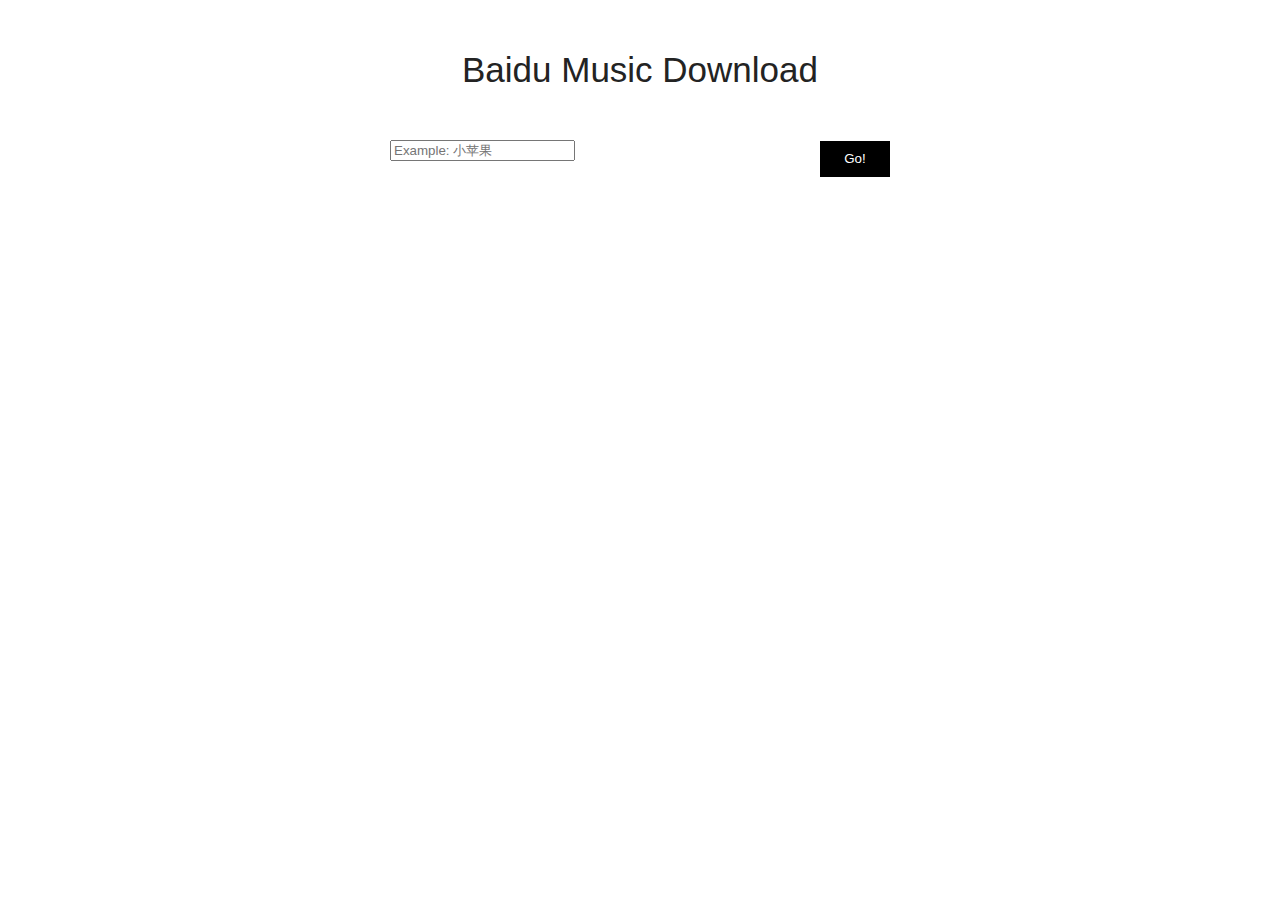
==== baidu-Music/index.html @ bf8417f7 "搜索建议" ====
<!DOCTYPE html>
<html xmlns="http://www.w3.org/1999/xhtml" xml:lang="en">
<head>
	<title>Baidu Music Download</title>
	<meta http-equiv="Content-Type" content="text/html;charset=UTF-8" />
	<link rel="stylesheet" type="text/css" media="all" href="style.css" />
	<script type="text/javascript" src="http://libs.baidu.com/jquery/1.9.0/jquery.min.js"></script>
	<script type="text/javascript"><!--
	!window.jQuery && document.write('<script type="text/javascript" src="http://lib.sinaapp.com/js/jquery/1.8.3/jquery.min.js"></sc'+'ript>');
	--></script>
</head>
<body>
	<div class="logo">Baidu Music Download</div>
	<div id="main">
		<div class="form">
			<input type="text" id="song" placeholder="Example: 小苹果">
			<div id="auto_div"></div>
			<button id="submit" type="button">Go!</button>
		</div>
		<div id="result">
			<div id="songInfo"></div>
			<div id="url64" class="down clearfix"><span>地址 ①：</span></div>
			<div id="url128" class="down clearfix"><span>地址 ②：</span></div>
			<div id="url192" class="down clearfix"><span>地址 ③：</span></div>
			<div id="url320" class="down clearfix"><span>地址 ④：</span></div>
			<div id="flac" class="down clearfix"><span>地址 ⑤：</span></div>
		</div>
	</div>
<script type="text/javascript">
var loadUrl=function($songId,$type,$rate,$divID){
var timestamp = (new Date()).valueOf();
if($type=="flac"){
	var url="http://music.baidu.com/data/music/fmlink?songIds="+$songId+"&type="+$type+"&callback=jsonplink"+timestamp;
	var $xrate = '';
}else{
	var url="http://music.baidu.com/data/music/fmlink?songIds="+$songId+"&type="+$type+"&rate="+$rate+"&callback=jsonplink"+timestamp;
	var $xrate = '['+$rate+'kbps]';
}
$.ajax({
	type: "get",
	async: true,
	url: url,
	dataType: "jsonp",
	jsonp: "callback",
	jsonpCallback: "jsonplink" + timestamp,
	timeout: 5000,
	success: function(json) {
		var data = json.data.songList[0];
		if(data.showLink != "") {
			if($rate == data.rate | $rate == '') {
				$($divID).append($('<span class="autoAdd">' + data.format + '</span>').css('width', '60'));
				$($divID).append($('<span class="autoAdd">' + data.rate + 'kbps</span>').css('width', '80'));
				$($divID).append($('<span class="autoAdd">' + (data.size / 1024 / 1024).toFixed(2) + 'M</span>').css('width', '80'));
				if(data.showLink.match(/(.*)pan.baidu.com(.*)/i)){
					$($divID).append($('<span class="autoAdd"><a href="' + data.showLink + '" rel="noreferrer" target="_blank">' + data.format + '下载</a></span>').css('width', '100'));
				}else{
					$($divID).append($('<span class="autoAdd"><a href="xxooATHL.php?url=' + data.showLink + '" rel="noreferrer" target="_blank">' + data.format + '下载</a></span>').css('width', '100'));
				}
				$($divID).append($('<span class="autoAdd"><a href="http://music.baidu.com' + data.lrcLink + '" rel="noreferrer" target="_top">歌词下载</a></span>').css('width', '100'));
				if($('#songInfo').text() == '') {
					$('#songInfo').append($('<span id="name" class="autoAdd">' + data.songName + '</span><span id="art" class="autoAdd"> - ' + data.artistName + '</span>'));
				}
			} else {
				$($divID).append($('<span class="autoAdd">暂时没有获取到'+$type+$xrate+'资源，您可以尝试再次提交。</span>').css('width', '400'))
			}
		} else {
			$($divID).append($('<span class="autoAdd">暂时没有获取到'+$type+$xrate+'资源，您可以尝试再次提交。</span>').css('width', '400'))
		}
	},
	error: function() {
		loadUrl($songId,$type,$rate,$divID);
	}
});
}
var doi=function(i,BDID){
	switch(i){
	case 1:
		loadUrl(BDID,'mp3','64','#url64');
		break;
	case 2:
		loadUrl(BDID,'mp3','128','#url128');
		break;
	case 3:
		loadUrl(BDID,'mp3','192','#url192');
		break;
	case 4:
		loadUrl(BDID,'mp3','320','#url320');
		break;
	case 5:
		loadUrl(BDID,'flac','','#flac');
		break;
	default:
		alert('未知错误');
	}
	if(i<5){
		i++;
		var x=function(){
			doi(i,BDID);
		}
		setTimeout(x,200);	//周期性执行函数x
	}
}
var list = function(key){

}
$(document).ready(function() {
	old_value = $("#song").val();
	test_list = [];
	$("#song").focus(function () {
        if ($("#song").val() == "") {
            AutoComplete("auto_div", "song", test_list);
        }
    });

    $("#song").keyup(function () {

        AutoComplete("auto_div", "song", test_list);
    });

	$('#submit').click(function(){
		$song=$('#song').val();
		if($song.match(/http:\/\/music.baidu.com\/song\/(\d*)/gi) && $song.replace('http://music.baidu.com/song/','').match(/(\d*)/gi)){
			var BDID=$song.replace('http://music.baidu.com/song/','').match(/(\d*)/gi)[0];
			$('#result').show();
			$('.autoAdd').remove();
			doi(1,BDID);
		}else{
			if($song.length<1){
				alert('别开玩笑了，你提交的是空数据呀！');
			}else{
				alert('别开玩笑了，介个不是百度音乐的歌曲连接呀！');
			}
		}
	})
	$('#song').click(function(){
		$(this).select();
	})
});
</script>
</body>
</html>
---- baidu-Music/style.css ----
body {
	font:14px "Microsoft yahei",Arial;
	color:#232323;
	height:100%;
}
a{
	color:#fff;
	background:#393C4B;
	padding:2px 5px;
	border-radius:3px;
	text-decoration:none;
}
a:hover{
	background:#202226;
}
.clearfix:after {
	clear:both;
	content:".";
	display:block;
	height:0;
	line-height:0;
	font-size:0;
	visibility:hidden
}
.clearfix {
	zoom:1
}
.logo{
	margin: 50px auto;
	width: 500px;
	text-align: center;
	font-size: 2.5em;
}
#main{
	margin:20px auto;
	width: 500px;
}
#songInfo{
	margin: 10px 0;
	text-align: center;
	font-size: 14px;
	font-weight: bold;
	height: 20px;
}
.down{
	padding: 5px 5px 10px;
	border: 1px solid #000;
	border-bottom:none;
	text-align: center;
}
#flac{
	border-bottom: 1px solid #000;
}
#result{
	display: none;
}
.form{
	position:relative;
}
#fullUrl{
	border: 1px solid #AAA;
	width:413px;
	height:20px;
	line-height: 20px;
	padding: 5px 75px 10px 10px;
}
#submit{
	position: absolute;
	top:1px;
	right: 0;
	background: #000;
	color: #FFF;
	border: none;
	width:70px;
	height:36px;
	line-height: 20px;
	cursor:pointer;
}
.down span{
	display: inline-block;
	text-align: center;
}
.hide{
	display: none;
}
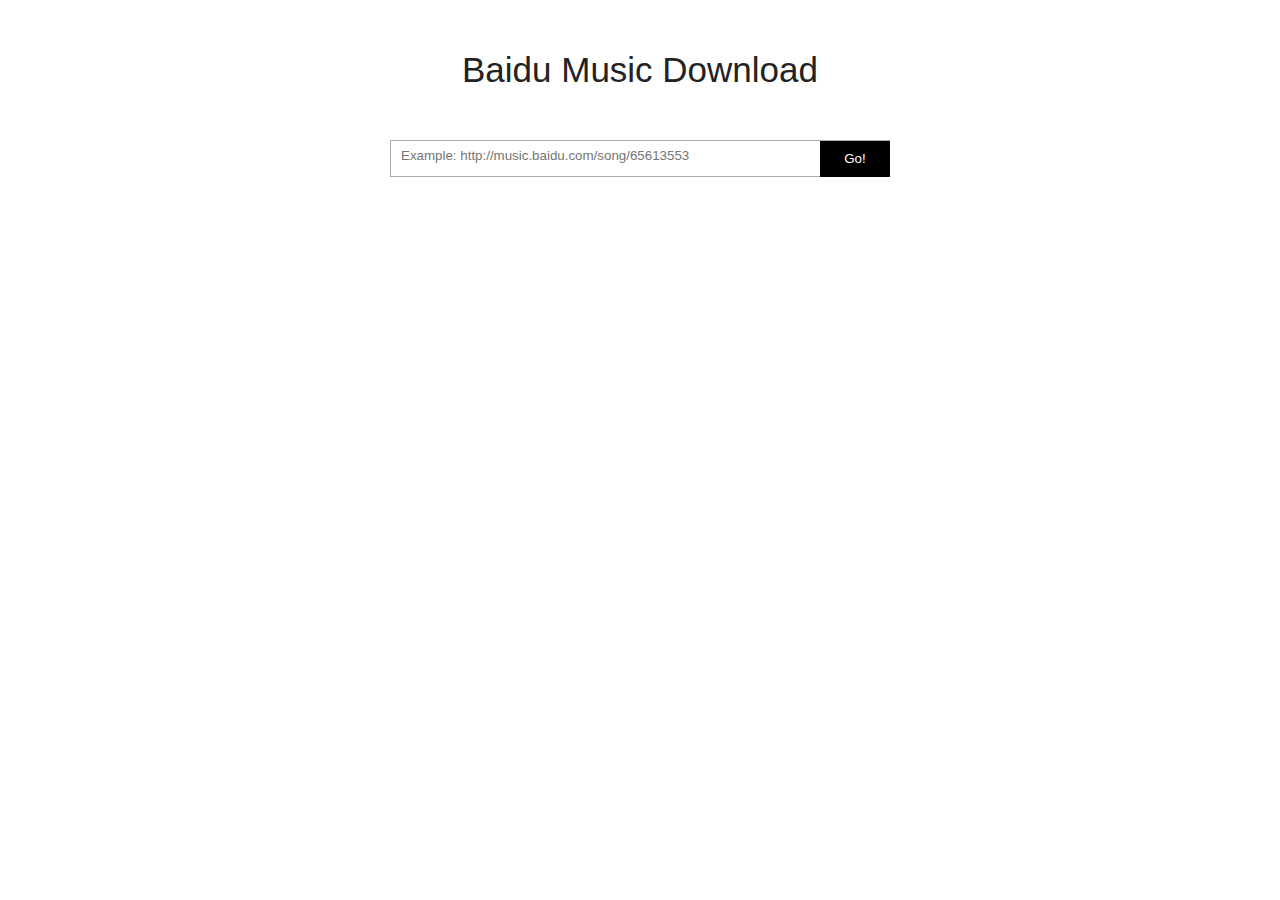
==== commit 462a2251: "音乐" ====
--- a/baidu-Music/index.html
+++ b/baidu-Music/index.html
@@ -13,7 +13,7 @@
 	<div class="logo">Baidu Music Download</div>
 	<div id="main">
 		<div class="form">
-			<input type="text" id="song" placeholder="Example: 小苹果">
+			<input type="text" id="song" placeholder="Example: http://music.baidu.com/song/65613553">
 			<div id="auto_div"></div>
 			<button id="submit" type="button">Go!</button>
 		</div>
@@ -36,6 +36,7 @@
 	var url="http://music.baidu.com/data/music/fmlink?songIds="+$songId+"&type="+$type+"&rate="+$rate+"&callback=jsonplink"+timestamp;
 	var $xrate = '['+$rate+'kbps]';
 }
+//$("#song").val(url)
 $.ajax({
 	type: "get",
 	async: true,
@@ -100,8 +101,45 @@
 		setTimeout(x,200);	//周期性执行函数x
 	}
 }
+//搜索建议列表
 var list = function(key){
-
+	list = new Array();	//歌曲+作者列表
+	//typeof()判断对象是否存在
+	if(typeof(key)!="undefined"&&key != ''){
+		$.ajax({
+			type:"get",
+			async: true,		
+			url:"http://tingapi.ting.baidu.com/v1/restserver/ting?method=baidu.ting.search.suggestion&format=json&from=ios&version=2.1.1&query="+key,	
+			dataType: "jsonp",
+			success:function(data){
+				//String 强制类型转换;
+				//split函数：字符分割函数，返回一个数组
+				list = String(data.suggestion_list).split(",");			
+				//alert(list);				
+			}
+		});
+	}else{
+		$.ajax({
+			type:"get",
+			async: false,		
+			url:"http://tingapi.ting.baidu.com/v1/restserver/ting?from=qianqian&version=2.1.0&method=baidu.ting.billboard.billList&format=json&type=2&offset=0&size=10",	
+			dataType: "jsonp",
+			success:function(data){		
+				var n = 0;
+				//Json转换为字符串，参考：http://www.css88.com/archives/3919
+				str = JSON.stringify(data);
+				//在data中查找song_id的个数，使用正则
+				var reg=new RegExp('song_id',"gi");
+				count = str.match(reg).length;
+				for(var i=0; i<count; i++){
+					list[n++] = data.song_list[i]['title'] + ' ' + data.song_list[i]['author'];
+				}
+				alert(list);				
+			}
+		});
+	}
+	alert(list);
+	return list;
 }
 $(document).ready(function() {
 	old_value = $("#song").val();
@@ -118,6 +156,7 @@
     });
 
 	$('#submit').click(function(){
+		/*
 		$song=$('#song').val();
 		if($song.match(/http:\/\/music.baidu.com\/song\/(\d*)/gi) && $song.replace('http://music.baidu.com/song/','').match(/(\d*)/gi)){
 			var BDID=$song.replace('http://music.baidu.com/song/','').match(/(\d*)/gi)[0];
@@ -131,6 +170,9 @@
 				alert('别开玩笑了，介个不是百度音乐的歌曲连接呀！');
 			}
 		}
+		*/
+		s = list();
+		alert(s);
 	})
 	$('#song').click(function(){
 		$(this).select();
--- a/baidu-Music/style.css
+++ b/baidu-Music/style.css
@@ -57,7 +57,7 @@
 .form{
 	position:relative;
 }
-#fullUrl{
+#song{
 	border: 1px solid #AAA;
 	width:413px;
 	height:20px;
@@ -82,4 +82,12 @@
 }
 .hide{
 	display: none;
-}+}
+#auto_div{
+	display: none;
+	width: 413px;
+	border: 1px #74c0f9 solid;
+	background: #FFF;
+	padding: 5px 75px 10px 10px;
+	color: #323232;
+}			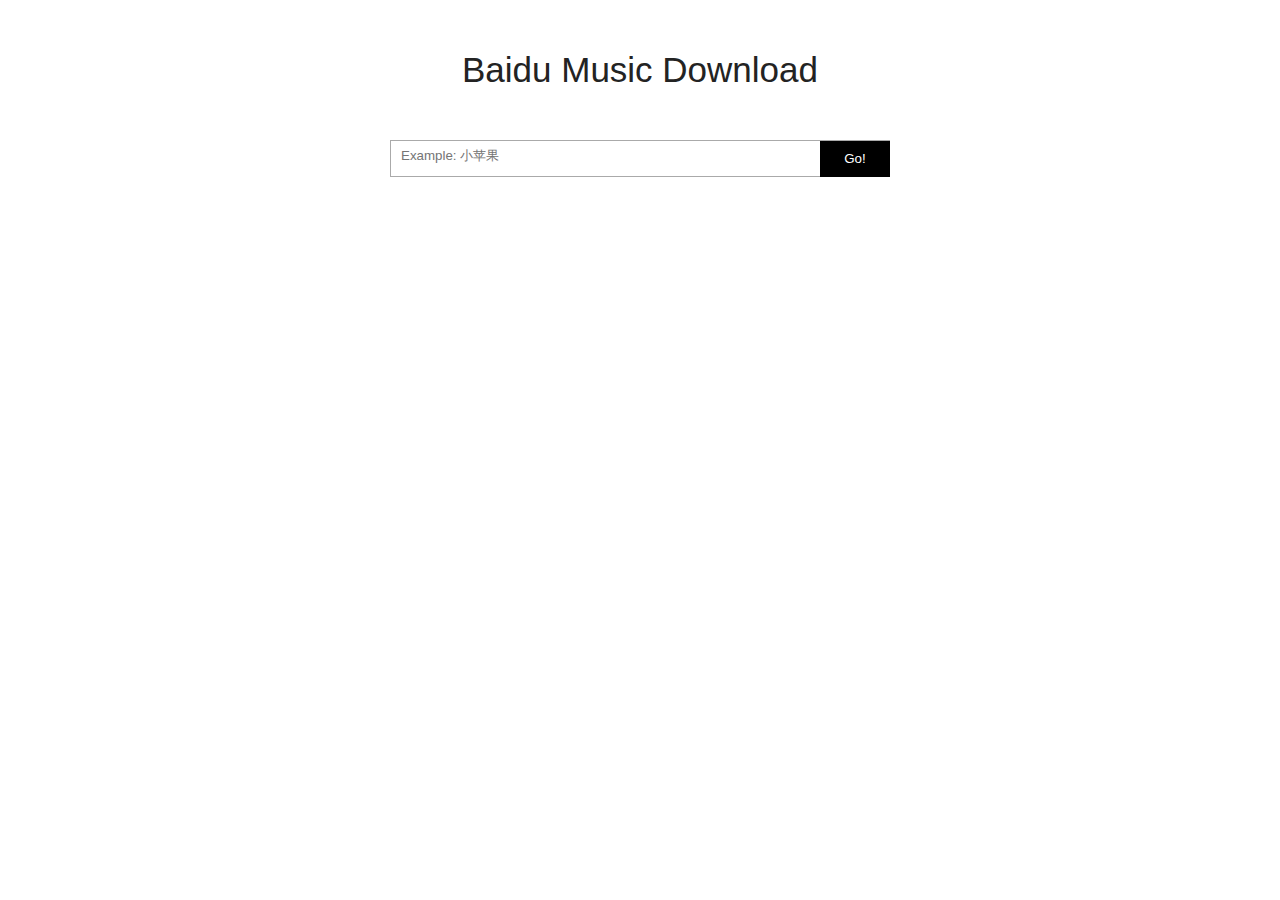
==== commit e7b6a8f4: "music" ====
--- a/baidu-Music/index.html
+++ b/baidu-Music/index.html
@@ -4,7 +4,7 @@
 	<title>Baidu Music Download</title>
 	<meta http-equiv="Content-Type" content="text/html;charset=UTF-8" />
 	<link rel="stylesheet" type="text/css" media="all" href="style.css" />
-	<script type="text/javascript" src="http://libs.baidu.com/jquery/1.9.0/jquery.min.js"></script>
+	<script type="text/javascript" src="http://libs.baidu.com/jquery/1.9.0/jquery.min.js"></script>	
 	<script type="text/javascript"><!--
 	!window.jQuery && document.write('<script type="text/javascript" src="http://lib.sinaapp.com/js/jquery/1.8.3/jquery.min.js"></sc'+'ript>');
 	--></script>
@@ -13,171 +13,15 @@
 	<div class="logo">Baidu Music Download</div>
 	<div id="main">
 		<div class="form">
-			<input type="text" id="song" placeholder="Example: http://music.baidu.com/song/65613553">
-			<div id="auto_div"></div>
+			<input type="text" id="title" placeholder="Example: 小苹果">
+			<div id="suggest"></div>
 			<button id="submit" type="button">Go!</button>
 		</div>
 		<div id="result">
 			<div id="songInfo"></div>
-			<div id="url64" class="down clearfix"><span>地址 ①：</span></div>
-			<div id="url128" class="down clearfix"><span>地址 ②：</span></div>
-			<div id="url192" class="down clearfix"><span>地址 ③：</span></div>
-			<div id="url320" class="down clearfix"><span>地址 ④：</span></div>
-			<div id="flac" class="down clearfix"><span>地址 ⑤：</span></div>
+			<div id="songLink"></div>
 		</div>
 	</div>
-<script type="text/javascript">
-var loadUrl=function($songId,$type,$rate,$divID){
-var timestamp = (new Date()).valueOf();
-if($type=="flac"){
-	var url="http://music.baidu.com/data/music/fmlink?songIds="+$songId+"&type="+$type+"&callback=jsonplink"+timestamp;
-	var $xrate = '';
-}else{
-	var url="http://music.baidu.com/data/music/fmlink?songIds="+$songId+"&type="+$type+"&rate="+$rate+"&callback=jsonplink"+timestamp;
-	var $xrate = '['+$rate+'kbps]';
-}
-//$("#song").val(url)
-$.ajax({
-	type: "get",
-	async: true,
-	url: url,
-	dataType: "jsonp",
-	jsonp: "callback",
-	jsonpCallback: "jsonplink" + timestamp,
-	timeout: 5000,
-	success: function(json) {
-		var data = json.data.songList[0];
-		if(data.showLink != "") {
-			if($rate == data.rate | $rate == '') {
-				$($divID).append($('<span class="autoAdd">' + data.format + '</span>').css('width', '60'));
-				$($divID).append($('<span class="autoAdd">' + data.rate + 'kbps</span>').css('width', '80'));
-				$($divID).append($('<span class="autoAdd">' + (data.size / 1024 / 1024).toFixed(2) + 'M</span>').css('width', '80'));
-				if(data.showLink.match(/(.*)pan.baidu.com(.*)/i)){
-					$($divID).append($('<span class="autoAdd"><a href="' + data.showLink + '" rel="noreferrer" target="_blank">' + data.format + '下载</a></span>').css('width', '100'));
-				}else{
-					$($divID).append($('<span class="autoAdd"><a href="xxooATHL.php?url=' + data.showLink + '" rel="noreferrer" target="_blank">' + data.format + '下载</a></span>').css('width', '100'));
-				}
-				$($divID).append($('<span class="autoAdd"><a href="http://music.baidu.com' + data.lrcLink + '" rel="noreferrer" target="_top">歌词下载</a></span>').css('width', '100'));
-				if($('#songInfo').text() == '') {
-					$('#songInfo').append($('<span id="name" class="autoAdd">' + data.songName + '</span><span id="art" class="autoAdd"> - ' + data.artistName + '</span>'));
-				}
-			} else {
-				$($divID).append($('<span class="autoAdd">暂时没有获取到'+$type+$xrate+'资源，您可以尝试再次提交。</span>').css('width', '400'))
-			}
-		} else {
-			$($divID).append($('<span class="autoAdd">暂时没有获取到'+$type+$xrate+'资源，您可以尝试再次提交。</span>').css('width', '400'))
-		}
-	},
-	error: function() {
-		loadUrl($songId,$type,$rate,$divID);
-	}
-});
-}
-var doi=function(i,BDID){
-	switch(i){
-	case 1:
-		loadUrl(BDID,'mp3','64','#url64');
-		break;
-	case 2:
-		loadUrl(BDID,'mp3','128','#url128');
-		break;
-	case 3:
-		loadUrl(BDID,'mp3','192','#url192');
-		break;
-	case 4:
-		loadUrl(BDID,'mp3','320','#url320');
-		break;
-	case 5:
-		loadUrl(BDID,'flac','','#flac');
-		break;
-	default:
-		alert('未知错误');
-	}
-	if(i<5){
-		i++;
-		var x=function(){
-			doi(i,BDID);
-		}
-		setTimeout(x,200);	//周期性执行函数x
-	}
-}
-//搜索建议列表
-var list = function(key){
-	list = new Array();	//歌曲+作者列表
-	//typeof()判断对象是否存在
-	if(typeof(key)!="undefined"&&key != ''){
-		$.ajax({
-			type:"get",
-			async: true,		
-			url:"http://tingapi.ting.baidu.com/v1/restserver/ting?method=baidu.ting.search.suggestion&format=json&from=ios&version=2.1.1&query="+key,	
-			dataType: "jsonp",
-			success:function(data){
-				//String 强制类型转换;
-				//split函数：字符分割函数，返回一个数组
-				list = String(data.suggestion_list).split(",");			
-				//alert(list);				
-			}
-		});
-	}else{
-		$.ajax({
-			type:"get",
-			async: false,		
-			url:"http://tingapi.ting.baidu.com/v1/restserver/ting?from=qianqian&version=2.1.0&method=baidu.ting.billboard.billList&format=json&type=2&offset=0&size=10",	
-			dataType: "jsonp",
-			success:function(data){		
-				var n = 0;
-				//Json转换为字符串，参考：http://www.css88.com/archives/3919
-				str = JSON.stringify(data);
-				//在data中查找song_id的个数，使用正则
-				var reg=new RegExp('song_id',"gi");
-				count = str.match(reg).length;
-				for(var i=0; i<count; i++){
-					list[n++] = data.song_list[i]['title'] + ' ' + data.song_list[i]['author'];
-				}
-				alert(list);				
-			}
-		});
-	}
-	alert(list);
-	return list;
-}
-$(document).ready(function() {
-	old_value = $("#song").val();
-	test_list = [];
-	$("#song").focus(function () {
-        if ($("#song").val() == "") {
-            AutoComplete("auto_div", "song", test_list);
-        }
-    });
-
-    $("#song").keyup(function () {
-
-        AutoComplete("auto_div", "song", test_list);
-    });
-
-	$('#submit').click(function(){
-		/*
-		$song=$('#song').val();
-		if($song.match(/http:\/\/music.baidu.com\/song\/(\d*)/gi) && $song.replace('http://music.baidu.com/song/','').match(/(\d*)/gi)){
-			var BDID=$song.replace('http://music.baidu.com/song/','').match(/(\d*)/gi)[0];
-			$('#result').show();
-			$('.autoAdd').remove();
-			doi(1,BDID);
-		}else{
-			if($song.length<1){
-				alert('别开玩笑了，你提交的是空数据呀！');
-			}else{
-				alert('别开玩笑了，介个不是百度音乐的歌曲连接呀！');
-			}
-		}
-		*/
-		s = list();
-		alert(s);
-	})
-	$('#song').click(function(){
-		$(this).select();
-	})
-});
-</script>
 </body>
-</html>+</html>
+<script type="text/javascript" src="music.js"></script>--- a/baidu-Music/style.css
+++ b/baidu-Music/style.css
@@ -44,12 +44,11 @@
 }
 .down{
 	padding: 5px 5px 10px;
-	border: 1px solid #000;
-	border-bottom:none;
+	border: 1px solid #000;	
 	text-align: center;
 }
-#flac{
-	border-bottom: 1px solid #000;
+#urlflac{
+	border-bottom: 2px solid #000;
 }
 #result{
 	display: none;
@@ -57,7 +56,7 @@
 .form{
 	position:relative;
 }
-#song{
+#title{
 	border: 1px solid #AAA;
 	width:413px;
 	height:20px;
@@ -83,7 +82,7 @@
 .hide{
 	display: none;
 }
-#auto_div{
+#suggest{
 	display: none;
 	width: 413px;
 	border: 1px #74c0f9 solid;
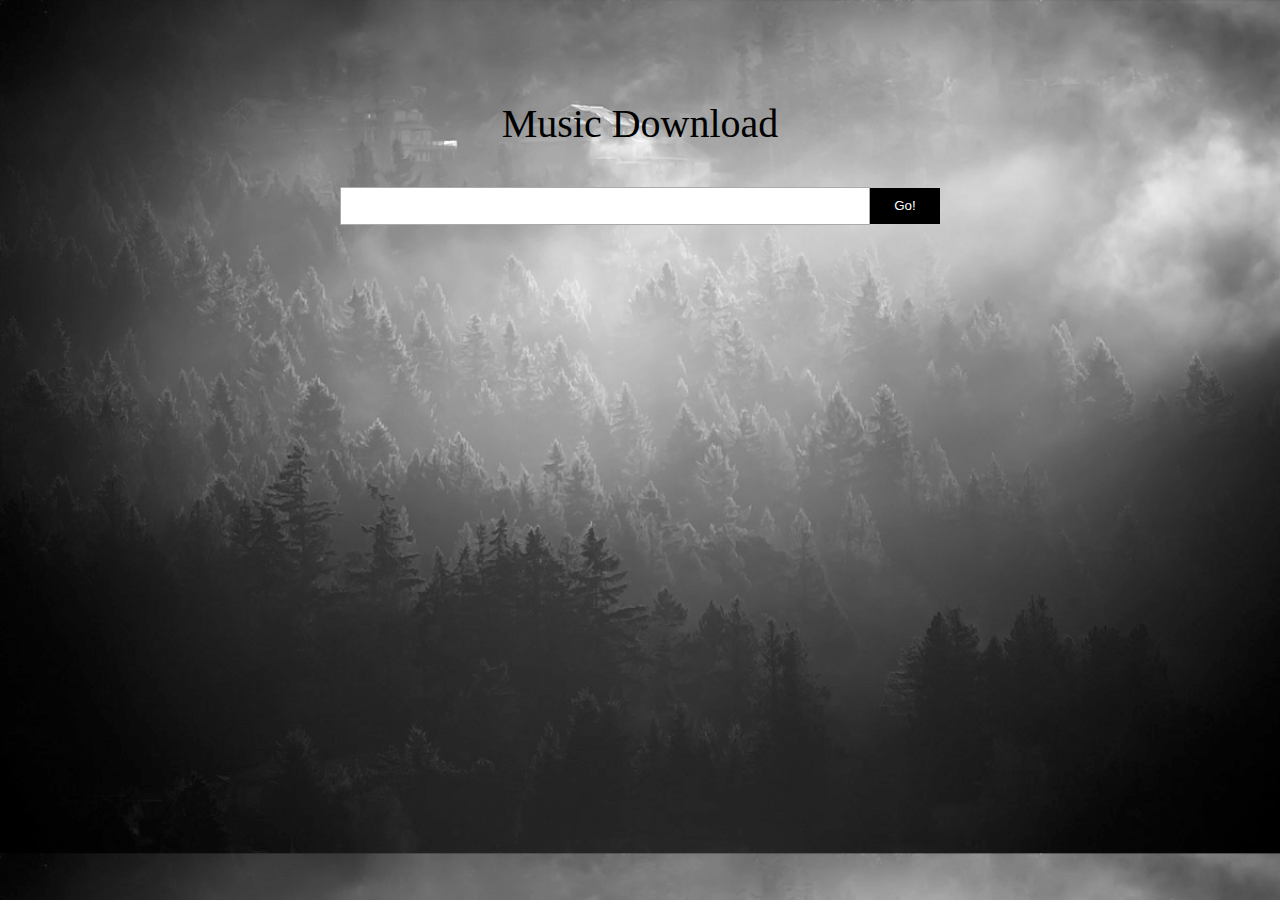
==== commit 5961017c: "music" ====
--- a/baidu-Music/index.html
+++ b/baidu-Music/index.html
@@ -1,7 +1,7 @@
 <!DOCTYPE html>
 <html xmlns="http://www.w3.org/1999/xhtml" xml:lang="en">
 <head>
-	<title>Baidu Music Download</title>
+	<title>Music Download</title>
 	<meta http-equiv="Content-Type" content="text/html;charset=UTF-8" />
 	<link rel="stylesheet" type="text/css" media="all" href="style.css" />
 	<script type="text/javascript" src="http://libs.baidu.com/jquery/1.9.0/jquery.min.js"></script>	
@@ -10,10 +10,10 @@
 	--></script>
 </head>
 <body>
-	<div class="logo">Baidu Music Download</div>
+	<div class="logo">Music    Download</div>
 	<div id="main">
 		<div class="form">
-			<input type="text" id="title" placeholder="Example: 小苹果">
+			<input type="text" id="title"><!--placeholder 属性可以添加输入框底面提示文字-->
 			<div id="suggest"></div>
 			<button id="submit" type="button">Go!</button>
 		</div>
--- a/baidu-Music/style.css
+++ b/baidu-Music/style.css
@@ -1,8 +1,18 @@
-body {
+body1 {		
 	font:14px "Microsoft yahei",Arial;
-	color:#232323;
+	color:#000000;
 	height:100%;
+	background-image: url(back.jpg);
+	background-size:cover;
 }
+body {		
+	font-family:Arial,Helvetica,sans-serif;font-size:100%;
+	color:#000000;
+	height:100%;
+	background-image: url(back.jpg);
+	background-size:cover;
+}
+
 a{
 	color:#fff;
 	background:#393C4B;
@@ -26,14 +36,15 @@
 	zoom:1
 }
 .logo{
-	margin: 50px auto;
+	margin: 100px  auto 40px auto;
 	width: 500px;
 	text-align: center;
 	font-size: 2.5em;
+	font-family: "Times New Roman", Times, serif;
 }
 #main{
-	margin:20px auto;
-	width: 500px;
+	margin:10px auto;
+	width: 600px;
 }
 #songInfo{
 	margin: 10px 0;
@@ -41,14 +52,15 @@
 	font-size: 14px;
 	font-weight: bold;
 	height: 20px;
+	
 }
 .down{
 	padding: 5px 5px 10px;
-	border: 1px solid #000;	
+	border: 1px solid #DCDCDC;	
 	text-align: center;
 }
 #urlflac{
-	border-bottom: 2px solid #000;
+	border-bottom: 2px solid #DCDCDC;
 }
 #result{
 	display: none;
@@ -58,10 +70,11 @@
 }
 #title{
 	border: 1px solid #AAA;
-	width:413px;
+	width:443px;
 	height:20px;
 	line-height: 20px;
-	padding: 5px 75px 10px 10px;
+	padding: 8px 75px 8px 10px;	
+	font-size:15px;
 }
 #submit{
 	position: absolute;
@@ -75,7 +88,7 @@
 	line-height: 20px;
 	cursor:pointer;
 }
-.down span{
+.down span{	
 	display: inline-block;
 	text-align: center;
 }
@@ -88,5 +101,5 @@
 	border: 1px #74c0f9 solid;
 	background: #FFF;
 	padding: 5px 75px 10px 10px;
-	color: #323232;
+	color: #323232;		
 }			